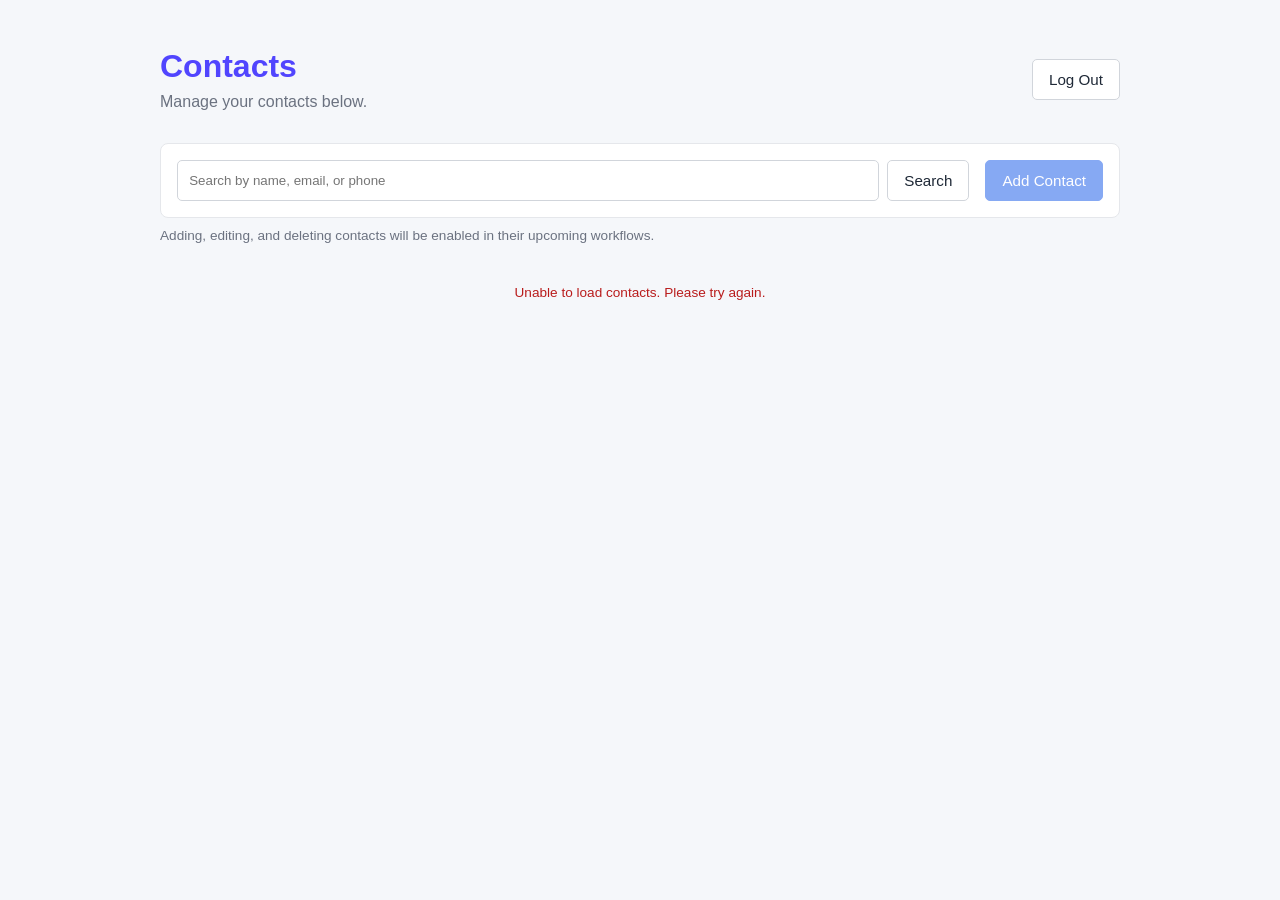
==== contacts.html @ 73b404fc "Build contact search interface (#37)" ====
<!DOCTYPE html>
<html lang="en">

<head>
    <meta charset="UTF-8">
    <meta name="viewport" content="width=device-width, initial-scale=1.0">
    <title>Contacts</title>
    <link rel="stylesheet" href="css/styles.css">
</head>

<body class="dashboard-page">
    <main class="dashboard-container">
        <header class="dashboard-header">
            <div>
                <h1>Contacts</h1>
                <p>Manage your contacts below.</p>
            </div>

            <button id="logout-button" class="secondary-button" type="button">
                Log Out
            </button>
        </header>

        <section class="dashboard-toolbar" aria-label="Contact controls">
            <form id="search-form" class="search-form" role="search">
                <label class="visually-hidden" for="contact-search">
                    Search contacts
                </label>
                <input
                    id="contact-search"
                    type="search"
                    placeholder="Search by name, email, or phone"
                    autocomplete="off"
                >
                <button id="search-button" class="secondary-button" type="submit">
                    Search
                </button>
                <button id="clear-search" class="secondary-button hidden" type="button">
                    Clear
                </button>
            </form>

            <button id="add-contact-button" class="primary-button" type="button" disabled>
                Add Contact
            </button>
        </section>

        <p class="feature-note">
            Adding, editing, and deleting contacts will be enabled in their upcoming workflows.
        </p>

        <p id="dashboard-message" class="message" aria-live="polite"></p>
        <p id="contact-status" class="dashboard-status" role="status" aria-live="polite"></p>

        <ul id="contact-list" class="contact-list" aria-label="Your contacts"></ul>

        <nav id="pagination" class="pagination hidden" aria-label="Contact pages">
            <button id="previous-page" class="secondary-button" type="button">
                Previous
            </button>
            <span id="page-summary" aria-live="polite"></span>
            <button id="next-page" class="secondary-button" type="button">
                Next
            </button>
        </nav>
    </main>

    <script src="js/dashboard.js"></script>
    <script src="js/logout.js"></script>
</body>

</html>
---- css/styles.css ----
* {
    margin: 0;
    padding: 0;
    box-sizing: border-box;
}

body {
    min-height: 100vh;
    display: flex;
    align-items: center;
    justify-content: center;
    font-family: Arial, sans-serif;
    background-color: #f5f7fa;
    color: #1f2937;
}

.container {
    width: 90%;
    max-width: 420px;
    text-align: center;
}

h1 {
    color: #5145fe;
    margin-bottom: 0.5rem;
}

.container > p {
    color: #6b7280;
    margin-bottom: 1.5rem;
}

.auth-card {
    background-color: white;
    padding: 2rem;
    border: 1px solid #e5e7eb;
    border-radius: 8px;
    text-align: left;
}

.tabs {
    display: flex;
    margin-bottom: 1.5rem;
}

.tabs button {
    width: 50%;
    padding: 0.75rem;
    background: none;
    border: none;
    border-bottom: 2px solid #e5e7eb;
    color: #6b7280;
    cursor: pointer;
    font-size: 1rem;
}

.tabs button.active {
    color: #2563eb;
    border-bottom: 2px solid #2563eb;
}

label {
    display: block;
    margin-bottom: 0.4rem;
}

input {
    width: 100%;
    padding: 0.7rem;
    margin-bottom: 0.3rem;
    border: 1px solid #d1d5db;
    border-radius: 5px;
}

input:focus {
    outline: none;
    border-color: #2563eb;
}

.submit-button {
    width: 100%;
    padding: 0.75rem;
    margin-top: 0.5rem;
    background-color: #2563eb;
    border: none;
    border-radius: 5px;
    color: white;
    cursor: pointer;
    font-size: 1rem;
}

.submit-button:hover {
    background-color: #1d4ed8;
}

.error {
    min-height: 18px;
    color: #b91c1c;
    font-size: 0.85rem;
    margin-bottom: 0.8rem;
}

.success {
    color: #15803d;
    font-size: 0.85rem;
    margin-bottom: 0.8rem;
}

.contact-card {
    background-color: white;
    padding: 2rem;
    border: 1px solid #e5e7eb;
    border-radius: 8px;
    text-align: left;
    margin-top: 1.5rem;
}

.contact-card h2 {
    color: #2563eb;
    margin-bottom: 1.5rem;
}

.hidden {
    display: none;
}

.message {
    min-height: 18px;
    font-size: 0.85rem;
    margin-bottom: 0.8rem;
}

.submit-button:disabled {
    opacity: 0.6;
    cursor: not-allowed;
}

.dashboard-page {
    align-items: flex-start;
    padding: 3rem 0;
}

.dashboard-container {
    width: 90%;
    max-width: 960px;
}

.dashboard-header {
    display: flex;
    align-items: center;
    justify-content: space-between;
    gap: 1rem;
    margin-bottom: 2rem;
}

.dashboard-header p {
    color: #6b7280;
}

.dashboard-toolbar {
    display: flex;
    align-items: center;
    justify-content: space-between;
    gap: 1rem;
    padding: 1rem;
    background-color: white;
    border: 1px solid #e5e7eb;
    border-radius: 8px;
}

.search-form {
    display: flex;
    flex: 1;
    gap: 0.5rem;
}

.search-form input {
    margin: 0;
}

.primary-button,
.secondary-button,
.danger-button {
    padding: 0.7rem 1rem;
    border-radius: 5px;
    cursor: pointer;
    font-size: 0.95rem;
    white-space: nowrap;
}

.primary-button {
    color: white;
    background-color: #2563eb;
    border: 1px solid #2563eb;
}

.secondary-button {
    color: #1f2937;
    background-color: white;
    border: 1px solid #d1d5db;
}

.danger-button {
    color: #b91c1c;
    background-color: white;
    border: 1px solid #fecaca;
}

.primary-button:hover,
.primary-button:focus-visible {
    background-color: #1d4ed8;
}

.secondary-button:hover:not(:disabled),
.secondary-button:focus-visible:not(:disabled) {
    background-color: #f3f4f6;
}

.danger-button:hover:not(:disabled),
.danger-button:focus-visible:not(:disabled) {
    background-color: #fef2f2;
}

.primary-button:disabled,
.secondary-button:disabled,
.danger-button:disabled {
    opacity: 0.55;
    cursor: not-allowed;
}

.feature-note {
    margin-top: 0.6rem;
    color: #6b7280;
    font-size: 0.85rem;
}

.dashboard-status {
    min-height: 1.5rem;
    margin: 1.5rem 0;
    text-align: center;
}

.contact-list {
    display: grid;
    grid-template-columns: repeat(auto-fit, minmax(260px, 1fr));
    gap: 1rem;
    list-style: none;
}

.dashboard-contact-card {
    height: 100%;
    padding: 1.25rem;
    background-color: white;
    border: 1px solid #e5e7eb;
    border-radius: 8px;
}

.dashboard-contact-card h2 {
    margin-bottom: 1rem;
    color: #2563eb;
    font-size: 1.2rem;
}

.contact-details > div {
    margin-bottom: 0.8rem;
}

.contact-details dt {
    color: #6b7280;
    font-size: 0.8rem;
    font-weight: bold;
    text-transform: uppercase;
}

.contact-details dd {
    margin-top: 0.2rem;
    overflow-wrap: anywhere;
}

.contact-actions {
    display: flex;
    gap: 0.5rem;
    padding-top: 0.5rem;
}

.contact-actions button {
    flex: 1;
}

.pagination {
    display: flex;
    align-items: center;
    justify-content: center;
    gap: 1rem;
    margin-top: 1.5rem;
}

.pagination.hidden {
    display: none;
}

.visually-hidden {
    position: absolute;
    width: 1px;
    height: 1px;
    padding: 0;
    margin: -1px;
    overflow: hidden;
    clip: rect(0, 0, 0, 0);
    white-space: nowrap;
    border: 0;
}
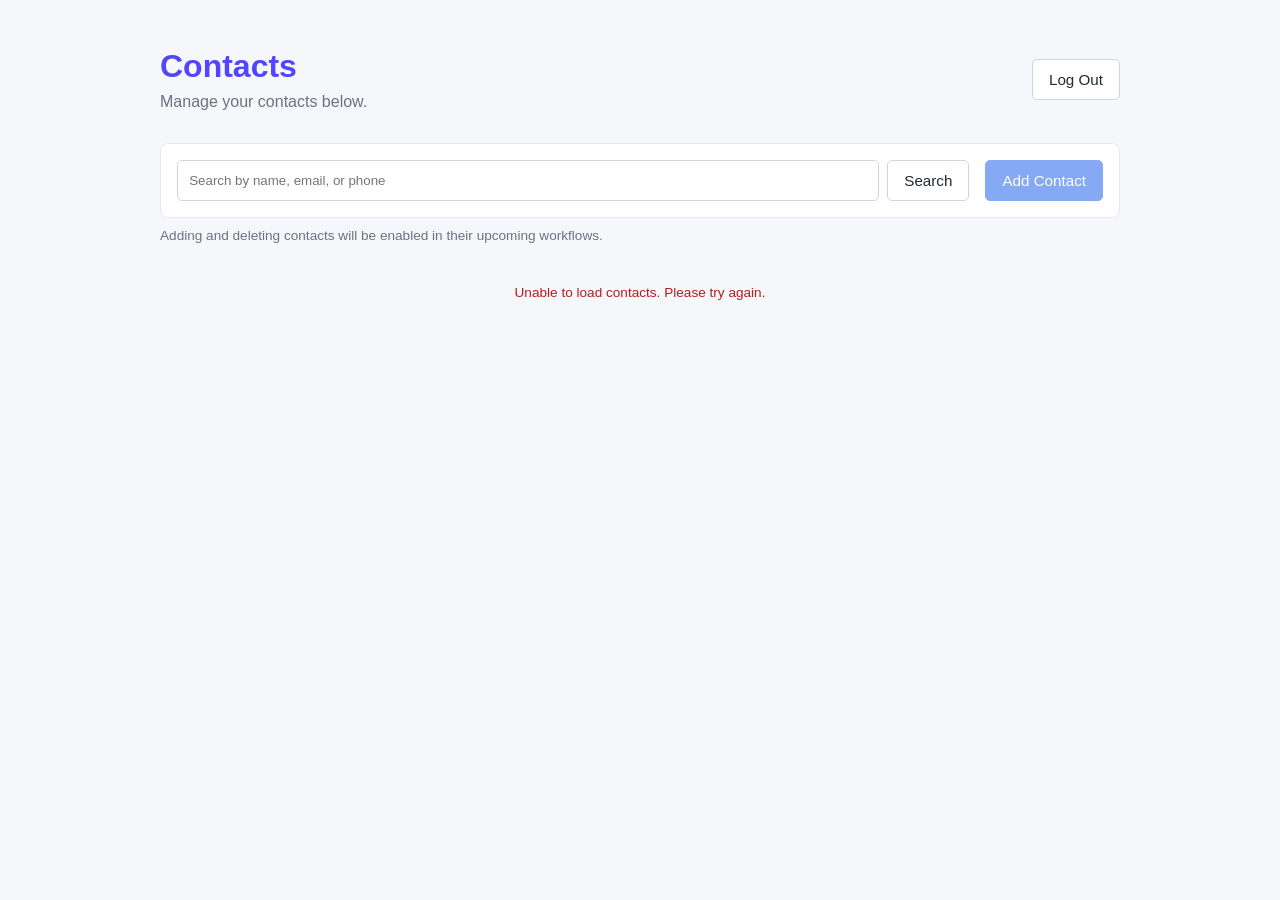
==== commit 4f536652: "Build edit-contact workflow (#35)" ====
--- a/contacts.html
+++ b/contacts.html
@@ -46,7 +46,7 @@
         </section>
 
         <p class="feature-note">
-            Adding, editing, and deleting contacts will be enabled in their upcoming workflows.
+            Adding and deleting contacts will be enabled in their upcoming workflows.
         </p>
 
         <p id="dashboard-message" class="message" aria-live="polite"></p>
@@ -65,6 +65,45 @@
         </nav>
     </main>
 
+    <dialog id="edit-contact-dialog" class="contact-dialog" aria-labelledby="edit-contact-title">
+        <form id="edit-contact-form" class="contact-form">
+            <div class="dialog-header">
+                <h2 id="edit-contact-title">Edit Contact</h2>
+                <button
+                    id="close-edit-dialog"
+                    class="icon-button"
+                    type="button"
+                    aria-label="Close edit contact form"
+                >
+                    &times;
+                </button>
+            </div>
+
+            <label for="edit-first-name">First Name</label>
+            <input id="edit-first-name" type="text" maxlength="50" required>
+
+            <label for="edit-last-name">Last Name</label>
+            <input id="edit-last-name" type="text" maxlength="50" required>
+
+            <label for="edit-phone">Phone</label>
+            <input id="edit-phone" type="tel" maxlength="50" required>
+
+            <label for="edit-email">Email</label>
+            <input id="edit-email" type="email" maxlength="100" required>
+
+            <p id="edit-contact-message" class="message" role="status" aria-live="polite"></p>
+
+            <div class="dialog-actions">
+                <button id="cancel-edit" class="secondary-button" type="button">
+                    Cancel
+                </button>
+                <button id="save-edit" class="primary-button" type="submit">
+                    Save Changes
+                </button>
+            </div>
+        </form>
+    </dialog>
+
     <script src="js/dashboard.js"></script>
     <script src="js/logout.js"></script>
 </body>
--- a/css/styles.css
+++ b/css/styles.css
@@ -287,6 +287,70 @@
     flex: 1;
 }
 
+.contact-dialog {
+    width: min(90%, 480px);
+    padding: 0;
+    margin: auto;
+    color: #1f2937;
+    background-color: white;
+    border: 1px solid #e5e7eb;
+    border-radius: 8px;
+}
+
+.contact-dialog::backdrop {
+    background-color: rgb(17 24 39 / 55%);
+}
+
+.contact-form {
+    padding: 1.5rem;
+}
+
+.dialog-header {
+    display: flex;
+    align-items: center;
+    justify-content: space-between;
+    gap: 1rem;
+    margin-bottom: 1.25rem;
+}
+
+.dialog-header h2 {
+    color: #2563eb;
+}
+
+.icon-button {
+    padding: 0.25rem 0.5rem;
+    color: #6b7280;
+    background: none;
+    border: none;
+    cursor: pointer;
+    font-size: 1.75rem;
+    line-height: 1;
+}
+
+.icon-button:hover:not(:disabled),
+.icon-button:focus-visible:not(:disabled) {
+    color: #1f2937;
+}
+
+.icon-button:disabled {
+    opacity: 0.55;
+    cursor: not-allowed;
+}
+
+.contact-form input {
+    margin-bottom: 1rem;
+}
+
+.contact-form .message {
+    margin-bottom: 0.5rem;
+}
+
+.dialog-actions {
+    display: flex;
+    justify-content: flex-end;
+    gap: 0.5rem;
+}
+
 .pagination {
     display: flex;
     align-items: center;
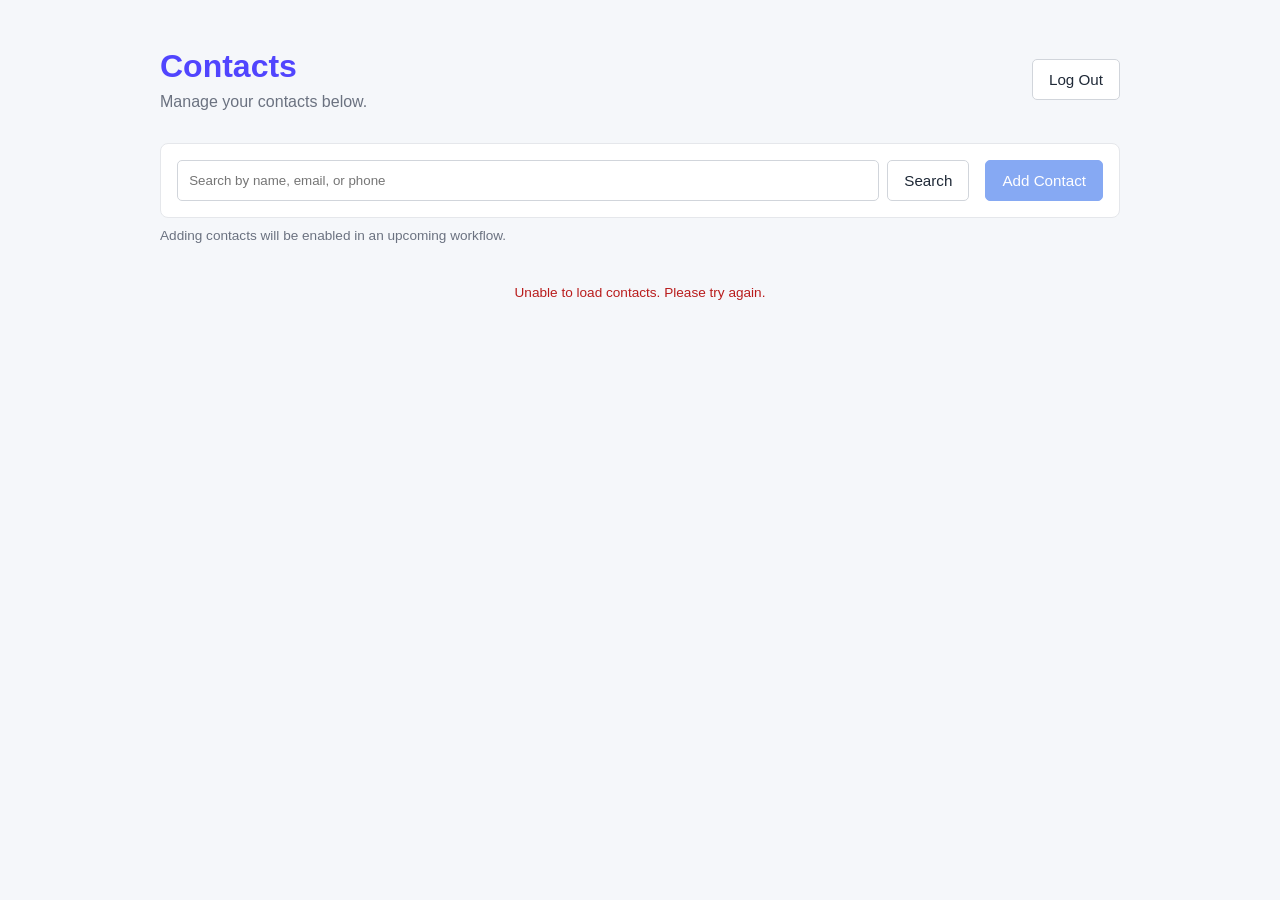
==== commit 0d8af06e: "Build delete-contact workflow (#36)" ====
--- a/contacts.html
+++ b/contacts.html
@@ -46,7 +46,7 @@
         </section>
 
         <p class="feature-note">
-            Adding and deleting contacts will be enabled in their upcoming workflows.
+            Adding contacts will be enabled in an upcoming workflow.
         </p>
 
         <p id="dashboard-message" class="message" aria-live="polite"></p>
@@ -104,6 +104,44 @@
         </form>
     </dialog>
 
+    <dialog
+        id="delete-contact-dialog"
+        class="contact-dialog"
+        aria-labelledby="delete-contact-title"
+        aria-describedby="delete-contact-description"
+    >
+        <form id="delete-contact-form" class="contact-form">
+            <div class="dialog-header">
+                <h2 id="delete-contact-title">Delete Contact</h2>
+                <button
+                    id="close-delete-dialog"
+                    class="icon-button"
+                    type="button"
+                    aria-label="Close delete contact confirmation"
+                >
+                    &times;
+                </button>
+            </div>
+
+            <p id="delete-contact-description" class="confirmation-text">
+                Are you sure you want to delete
+                <strong id="delete-contact-name">this contact</strong>?
+                This action cannot be undone.
+            </p>
+
+            <p id="delete-contact-message" class="message" role="status" aria-live="polite"></p>
+
+            <div class="dialog-actions">
+                <button id="cancel-delete" class="secondary-button" type="button">
+                    Cancel
+                </button>
+                <button id="confirm-delete" class="danger-button" type="submit">
+                    Delete Contact
+                </button>
+            </div>
+        </form>
+    </dialog>
+
     <script src="js/dashboard.js"></script>
     <script src="js/logout.js"></script>
 </body>
--- a/css/styles.css
+++ b/css/styles.css
@@ -345,6 +345,11 @@
     margin-bottom: 0.5rem;
 }
 
+.confirmation-text {
+    margin-bottom: 1rem;
+    line-height: 1.5;
+}
+
 .dialog-actions {
     display: flex;
     justify-content: flex-end;
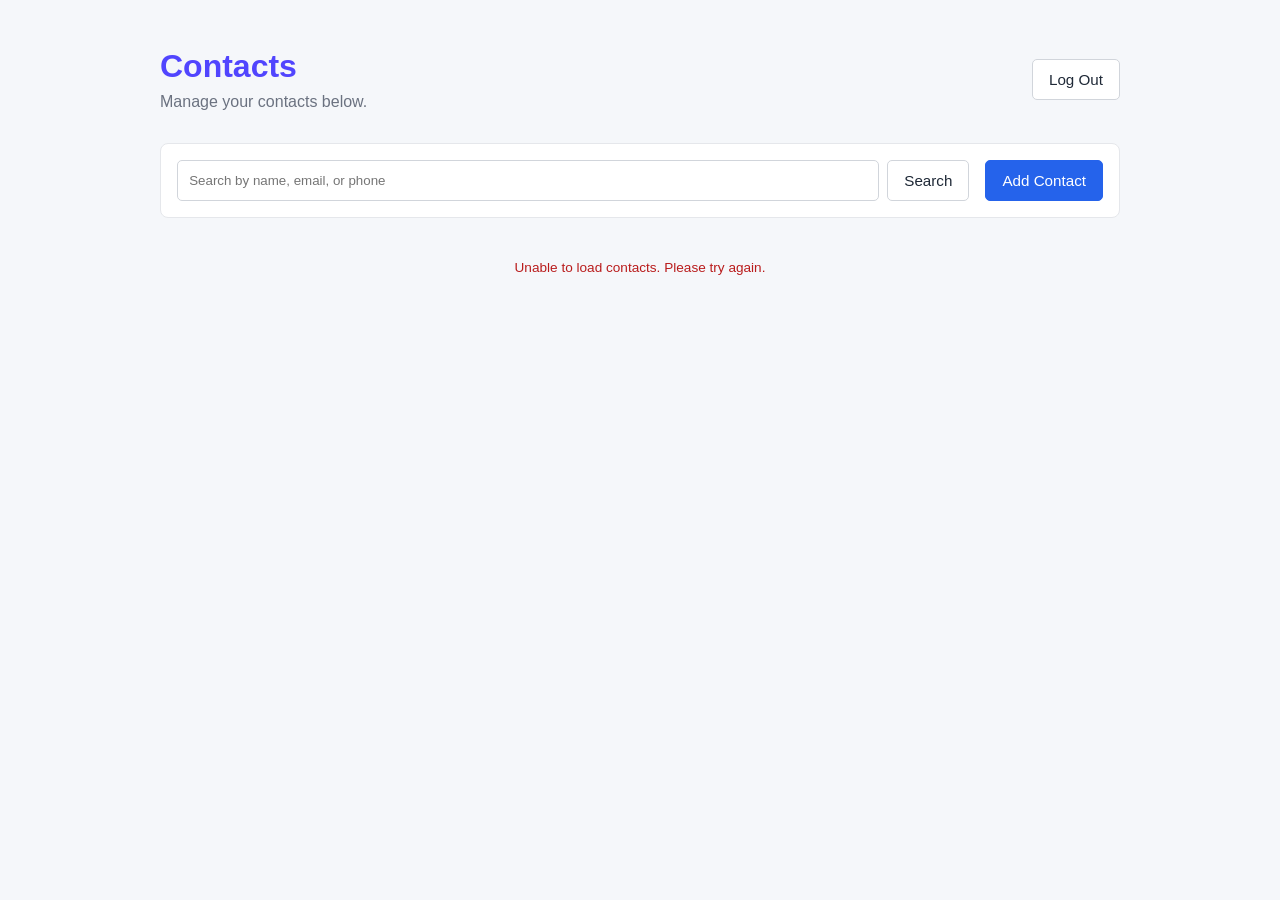
==== commit 3105a859: "Integrate contacts UI with APIs using AJAX (#38)" ====
--- a/contacts.html
+++ b/contacts.html
@@ -40,14 +40,10 @@
                 </button>
             </form>
 
-            <button id="add-contact-button" class="primary-button" type="button" disabled>
+            <button id="add-contact-button" class="primary-button" type="button">
                 Add Contact
             </button>
         </section>
-
-        <p class="feature-note">
-            Adding contacts will be enabled in an upcoming workflow.
-        </p>
 
         <p id="dashboard-message" class="message" aria-live="polite"></p>
         <p id="contact-status" class="dashboard-status" role="status" aria-live="polite"></p>
@@ -64,6 +60,59 @@
             </button>
         </nav>
     </main>
+
+    <dialog id="add-contact-dialog" class="contact-dialog" aria-labelledby="add-contact-title">
+        <form id="add-contact-form" class="contact-form" novalidate>
+            <div class="dialog-header">
+                <h2 id="add-contact-title">Add Contact</h2>
+                <button
+                    id="close-add-dialog"
+                    class="icon-button"
+                    type="button"
+                    aria-label="Close add contact form"
+                >
+                    &times;
+                </button>
+            </div>
+
+            <label for="add-first-name">First Name</label>
+            <input id="add-first-name" type="text" maxlength="50" autocomplete="given-name" required>
+
+            <label for="add-last-name">Last Name</label>
+            <input id="add-last-name" type="text" maxlength="50" autocomplete="family-name" required>
+
+            <label for="add-phone">Phone</label>
+            <input
+                id="add-phone"
+                type="tel"
+                maxlength="50"
+                autocomplete="tel"
+                placeholder="e.g., 407-555-1234"
+                required
+            >
+
+            <label for="add-email">Email</label>
+            <input
+                id="add-email"
+                type="email"
+                maxlength="100"
+                autocomplete="email"
+                placeholder="name@example.com"
+                required
+            >
+
+            <p id="add-contact-message" class="message" role="status" aria-live="polite"></p>
+
+            <div class="dialog-actions">
+                <button id="cancel-add" class="secondary-button" type="button">
+                    Cancel
+                </button>
+                <button id="save-contact" class="primary-button" type="submit">
+                    Add Contact
+                </button>
+            </div>
+        </form>
+    </dialog>
 
     <dialog id="edit-contact-dialog" class="contact-dialog" aria-labelledby="edit-contact-title">
         <form id="edit-contact-form" class="contact-form">
@@ -86,10 +135,23 @@
             <input id="edit-last-name" type="text" maxlength="50" required>
 
             <label for="edit-phone">Phone</label>
-            <input id="edit-phone" type="tel" maxlength="50" required>
+            <input
+                id="edit-phone"
+                type="tel"
+                maxlength="50"
+                autocomplete="tel"
+                placeholder="e.g., 407-555-1234"
+                required
+            >
 
             <label for="edit-email">Email</label>
-            <input id="edit-email" type="email" maxlength="100" required>
+            <input
+                id="edit-email"
+                type="email"
+                maxlength="100"
+                placeholder="name@example.com"
+                required
+            >
 
             <p id="edit-contact-message" class="message" role="status" aria-live="polite"></p>
 
--- a/css/styles.css
+++ b/css/styles.css
@@ -379,3 +379,139 @@
     white-space: nowrap;
     border: 0;
 }
+
+@media (max-width: 768px) {
+    body {
+        align-items: flex-start;
+        padding: 2rem 0;
+    }
+
+    .container,
+    .dashboard-container {
+        width: calc(100% - 2rem);
+    }
+
+    .auth-card {
+        padding: 1.5rem;
+    }
+
+    .dashboard-page {
+        padding: 2rem 0;
+    }
+
+    .dashboard-header {
+        margin-bottom: 1.5rem;
+    }
+
+    .dashboard-header > div,
+    .search-form {
+        min-width: 0;
+    }
+
+    .dashboard-toolbar {
+        align-items: stretch;
+        flex-direction: column;
+    }
+
+    .search-form {
+        width: 100%;
+    }
+
+    .search-form input {
+        min-width: 0;
+    }
+
+    #add-contact-button {
+        width: 100%;
+    }
+
+    .contact-dialog {
+        max-height: calc(100vh - 2rem);
+        overflow-y: auto;
+    }
+}
+
+@media (max-width: 480px) {
+    body,
+    .dashboard-page {
+        padding: 1.25rem 0;
+    }
+
+    .container,
+    .dashboard-container {
+        width: calc(100% - 1.5rem);
+    }
+
+    h1 {
+        font-size: 1.75rem;
+    }
+
+    input {
+        font-size: 1rem;
+    }
+
+    .auth-card,
+    .contact-form {
+        padding: 1.25rem;
+    }
+
+    .dashboard-header {
+        align-items: stretch;
+        flex-direction: column;
+    }
+
+    #logout-button {
+        width: 100%;
+    }
+
+    .search-form,
+    .dialog-actions {
+        flex-direction: column;
+    }
+
+    .search-form button,
+    .dialog-actions button {
+        width: 100%;
+    }
+
+    .primary-button,
+    .secondary-button,
+    .danger-button,
+    .submit-button,
+    .tabs button {
+        min-height: 44px;
+    }
+
+    .contact-list {
+        grid-template-columns: minmax(0, 1fr);
+    }
+
+    .dashboard-contact-card {
+        min-width: 0;
+        padding: 1rem;
+    }
+
+    .contact-dialog {
+        width: calc(100% - 1.5rem);
+        max-height: calc(100vh - 1.5rem);
+    }
+
+    .pagination {
+        gap: 0.5rem;
+    }
+
+    .pagination button {
+        flex: 1;
+        min-width: 0;
+    }
+
+    #page-summary {
+        white-space: nowrap;
+    }
+}
+
+@media (max-width: 360px) {
+    .contact-actions {
+        flex-direction: column;
+    }
+}
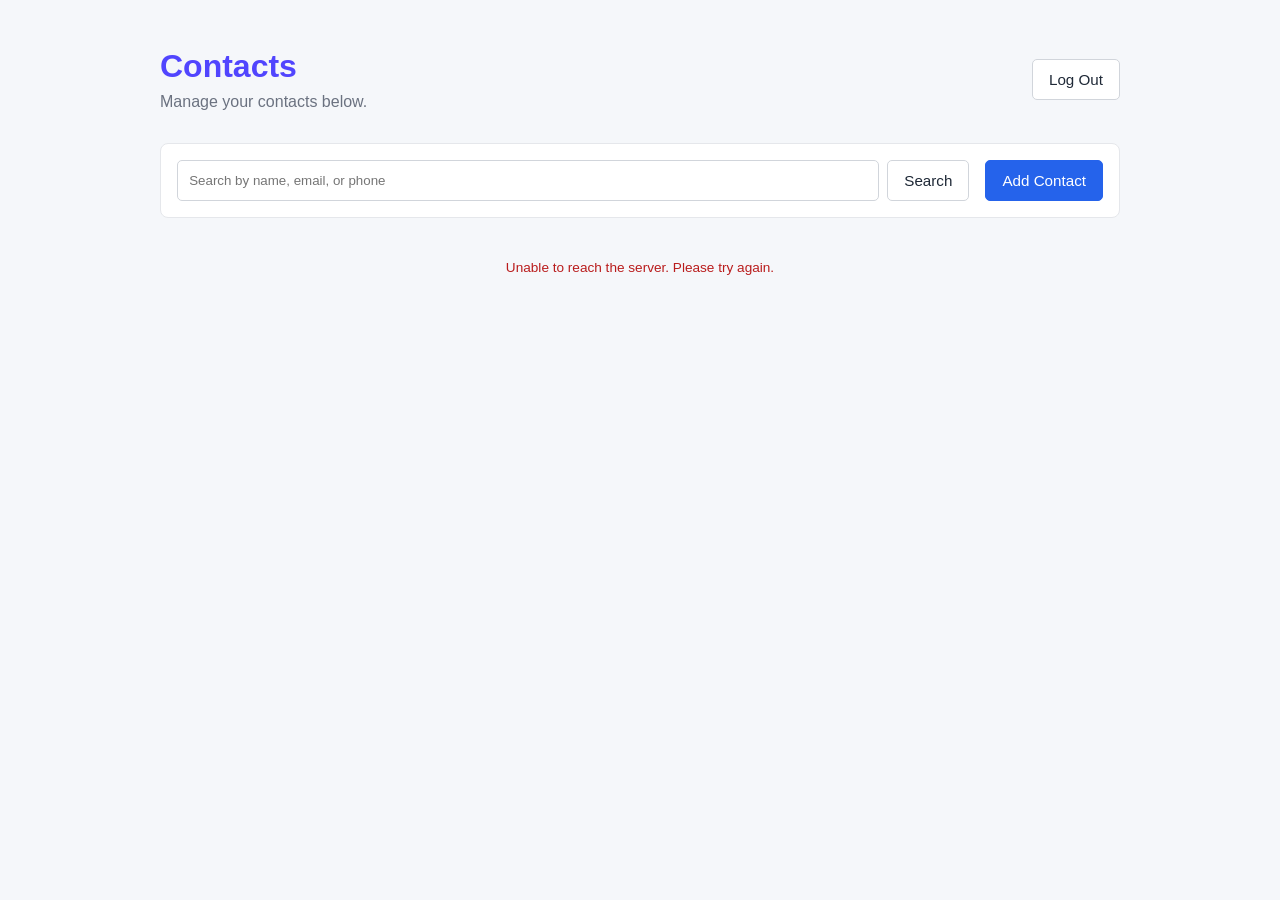
==== commit 98c9c349: "Fix edit-form email validation, add shared API client, fix focus on errors" ====
--- a/contacts.html
+++ b/contacts.html
@@ -115,7 +115,7 @@
     </dialog>
 
     <dialog id="edit-contact-dialog" class="contact-dialog" aria-labelledby="edit-contact-title">
-        <form id="edit-contact-form" class="contact-form">
+        <form id="edit-contact-form" class="contact-form" novalidate>
             <div class="dialog-header">
                 <h2 id="edit-contact-title">Edit Contact</h2>
                 <button
@@ -204,6 +204,7 @@
         </form>
     </dialog>
 
+    <script src="js/api-client.js"></script>
     <script src="js/dashboard.js"></script>
     <script src="js/logout.js"></script>
 </body>
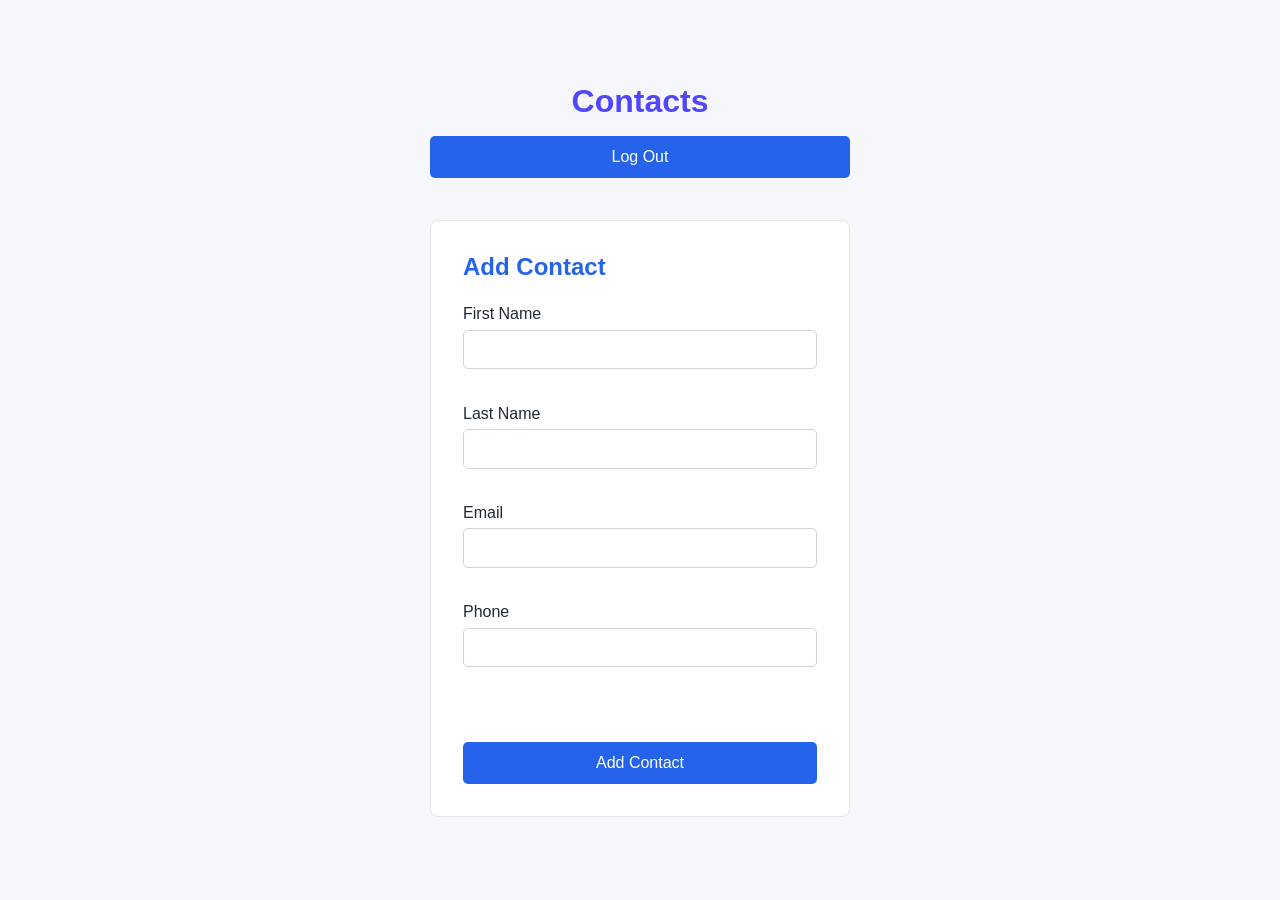
==== commit fe784bf8: "contacts set up" ====
--- a/contacts.html
+++ b/contacts.html
@@ -8,205 +8,69 @@
     <link rel="stylesheet" href="css/styles.css">
 </head>
 
-<body class="dashboard-page">
-    <main class="dashboard-container">
-        <header class="dashboard-header">
-            <div>
-                <h1>Contacts</h1>
-                <p>Manage your contacts below.</p>
-            </div>
+<body>
 
-            <button id="logout-button" class="secondary-button" type="button">
-                Log Out
-            </button>
-        </header>
+    <div class="container">
 
-        <section class="dashboard-toolbar" aria-label="Contact controls">
-            <form id="search-form" class="search-form" role="search">
-                <label class="visually-hidden" for="contact-search">
-                    Search contacts
-                </label>
-                <input
-                    id="contact-search"
-                    type="search"
-                    placeholder="Search by name, email, or phone"
-                    autocomplete="off"
-                >
-                <button id="search-button" class="secondary-button" type="submit">
-                    Search
+        <h1>Contacts</h1>
+
+        <button id="logout-button" class="submit-button">
+            Log Out
+        </button>
+
+        <p id="dashboard-message" class="message" aria-live="polite"></p>
+
+
+        <!-- Add Contact -->
+
+        <div class="contact-card">
+
+            <h2>Add Contact</h2>
+
+            <form id="add-contact-form">
+
+                <label for="contact-first-name">First Name</label>
+                <input type="text" id="contact-first-name">
+                <p class="error" id="contact-first-name-error" aria-live="polite"></p>
+
+
+                <label for="contact-last-name">Last Name</label>
+                <input type="text" id="contact-last-name">
+                <p class="error" id="contact-last-name-error" aria-live="polite"></p>
+
+
+                <label for="contact-email">Email</label>
+                <input type="email" id="contact-email">
+                <p class="error" id="contact-email-error" aria-live="polite"></p>
+
+
+                <label for="contact-phone">Phone</label>
+                <input type="tel" id="contact-phone">
+                <p class="error" id="contact-phone-error" aria-live="polite"></p>
+
+
+                <p id="contact-message" class="message" aria-live="polite"></p>
+
+
+                <button type="submit" class="submit-button" id="add-contact-button">
+                    Add Contact
                 </button>
-                <button id="clear-search" class="secondary-button hidden" type="button">
-                    Clear
-                </button>
+
             </form>
 
-            <button id="add-contact-button" class="primary-button" type="button">
-                Add Contact
-            </button>
-        </section>
+        </div>
 
-        <p id="dashboard-message" class="message" aria-live="polite"></p>
-        <p id="contact-status" class="dashboard-status" role="status" aria-live="polite"></p>
 
-        <ul id="contact-list" class="contact-list" aria-label="Your contacts"></ul>
+        <!-- Contact dashboard/list can be built here -->
 
-        <nav id="pagination" class="pagination hidden" aria-label="Contact pages">
-            <button id="previous-page" class="secondary-button" type="button">
-                Previous
-            </button>
-            <span id="page-summary" aria-live="polite"></span>
-            <button id="next-page" class="secondary-button" type="button">
-                Next
-            </button>
-        </nav>
-    </main>
+        <div id="contacts-list"></div>
 
-    <dialog id="add-contact-dialog" class="contact-dialog" aria-labelledby="add-contact-title">
-        <form id="add-contact-form" class="contact-form" novalidate>
-            <div class="dialog-header">
-                <h2 id="add-contact-title">Add Contact</h2>
-                <button
-                    id="close-add-dialog"
-                    class="icon-button"
-                    type="button"
-                    aria-label="Close add contact form"
-                >
-                    &times;
-                </button>
-            </div>
+    </div>
 
-            <label for="add-first-name">First Name</label>
-            <input id="add-first-name" type="text" maxlength="50" autocomplete="given-name" required>
 
-            <label for="add-last-name">Last Name</label>
-            <input id="add-last-name" type="text" maxlength="50" autocomplete="family-name" required>
+    <script src="js/contacts.js"></script>
+    <script src="js/logout.js"></script>
 
-            <label for="add-phone">Phone</label>
-            <input
-                id="add-phone"
-                type="tel"
-                maxlength="50"
-                autocomplete="tel"
-                placeholder="e.g., 407-555-1234"
-                required
-            >
-
-            <label for="add-email">Email</label>
-            <input
-                id="add-email"
-                type="email"
-                maxlength="100"
-                autocomplete="email"
-                placeholder="name@example.com"
-                required
-            >
-
-            <p id="add-contact-message" class="message" role="status" aria-live="polite"></p>
-
-            <div class="dialog-actions">
-                <button id="cancel-add" class="secondary-button" type="button">
-                    Cancel
-                </button>
-                <button id="save-contact" class="primary-button" type="submit">
-                    Add Contact
-                </button>
-            </div>
-        </form>
-    </dialog>
-
-    <dialog id="edit-contact-dialog" class="contact-dialog" aria-labelledby="edit-contact-title">
-        <form id="edit-contact-form" class="contact-form" novalidate>
-            <div class="dialog-header">
-                <h2 id="edit-contact-title">Edit Contact</h2>
-                <button
-                    id="close-edit-dialog"
-                    class="icon-button"
-                    type="button"
-                    aria-label="Close edit contact form"
-                >
-                    &times;
-                </button>
-            </div>
-
-            <label for="edit-first-name">First Name</label>
-            <input id="edit-first-name" type="text" maxlength="50" required>
-
-            <label for="edit-last-name">Last Name</label>
-            <input id="edit-last-name" type="text" maxlength="50" required>
-
-            <label for="edit-phone">Phone</label>
-            <input
-                id="edit-phone"
-                type="tel"
-                maxlength="50"
-                autocomplete="tel"
-                placeholder="e.g., 407-555-1234"
-                required
-            >
-
-            <label for="edit-email">Email</label>
-            <input
-                id="edit-email"
-                type="email"
-                maxlength="100"
-                placeholder="name@example.com"
-                required
-            >
-
-            <p id="edit-contact-message" class="message" role="status" aria-live="polite"></p>
-
-            <div class="dialog-actions">
-                <button id="cancel-edit" class="secondary-button" type="button">
-                    Cancel
-                </button>
-                <button id="save-edit" class="primary-button" type="submit">
-                    Save Changes
-                </button>
-            </div>
-        </form>
-    </dialog>
-
-    <dialog
-        id="delete-contact-dialog"
-        class="contact-dialog"
-        aria-labelledby="delete-contact-title"
-        aria-describedby="delete-contact-description"
-    >
-        <form id="delete-contact-form" class="contact-form">
-            <div class="dialog-header">
-                <h2 id="delete-contact-title">Delete Contact</h2>
-                <button
-                    id="close-delete-dialog"
-                    class="icon-button"
-                    type="button"
-                    aria-label="Close delete contact confirmation"
-                >
-                    &times;
-                </button>
-            </div>
-
-            <p id="delete-contact-description" class="confirmation-text">
-                Are you sure you want to delete
-                <strong id="delete-contact-name">this contact</strong>?
-                This action cannot be undone.
-            </p>
-
-            <p id="delete-contact-message" class="message" role="status" aria-live="polite"></p>
-
-            <div class="dialog-actions">
-                <button id="cancel-delete" class="secondary-button" type="button">
-                    Cancel
-                </button>
-                <button id="confirm-delete" class="danger-button" type="submit">
-                    Delete Contact
-                </button>
-            </div>
-        </form>
-    </dialog>
-
-    <script src="js/api-client.js"></script>
-    <script src="js/dashboard.js"></script>
-    <script src="js/logout.js"></script>
 </body>
 
-</html>
+</html>
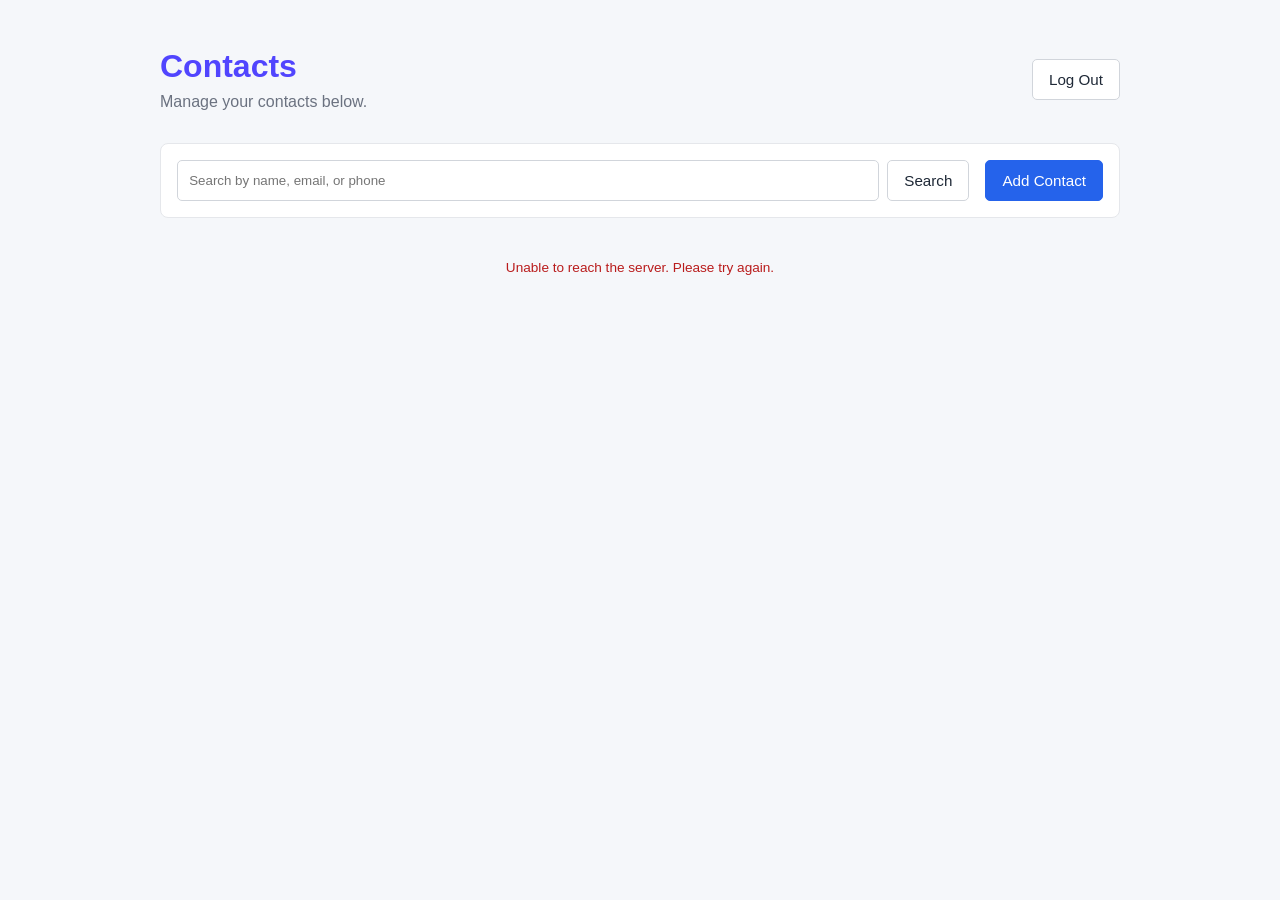
==== commit 170b0d85: "merge frontend changes" ====
--- a/contacts.html
+++ b/contacts.html
@@ -8,69 +8,205 @@
     <link rel="stylesheet" href="css/styles.css">
 </head>
 
-<body>
-
-    <div class="container">
-
-        <h1>Contacts</h1>
-
-        <button id="logout-button" class="submit-button">
-            Log Out
-        </button>
+<body class="dashboard-page">
+    <main class="dashboard-container">
+        <header class="dashboard-header">
+            <div>
+                <h1>Contacts</h1>
+                <p>Manage your contacts below.</p>
+            </div>
+
+            <button id="logout-button" class="secondary-button" type="button">
+                Log Out
+            </button>
+        </header>
+
+        <section class="dashboard-toolbar" aria-label="Contact controls">
+            <form id="search-form" class="search-form" role="search">
+                <label class="visually-hidden" for="contact-search">
+                    Search contacts
+                </label>
+                <input
+                    id="contact-search"
+                    type="search"
+                    placeholder="Search by name, email, or phone"
+                    autocomplete="off"
+                >
+                <button id="search-button" class="secondary-button" type="submit">
+                    Search
+                </button>
+                <button id="clear-search" class="secondary-button hidden" type="button">
+                    Clear
+                </button>
+            </form>
+
+            <button id="add-contact-button" class="primary-button" type="button">
+                Add Contact
+            </button>
+        </section>
 
         <p id="dashboard-message" class="message" aria-live="polite"></p>
-
-
-        <!-- Add Contact -->
-
-        <div class="contact-card">
-
-            <h2>Add Contact</h2>
-
-            <form id="add-contact-form">
-
-                <label for="contact-first-name">First Name</label>
-                <input type="text" id="contact-first-name">
-                <p class="error" id="contact-first-name-error" aria-live="polite"></p>
-
-
-                <label for="contact-last-name">Last Name</label>
-                <input type="text" id="contact-last-name">
-                <p class="error" id="contact-last-name-error" aria-live="polite"></p>
-
-
-                <label for="contact-email">Email</label>
-                <input type="email" id="contact-email">
-                <p class="error" id="contact-email-error" aria-live="polite"></p>
-
-
-                <label for="contact-phone">Phone</label>
-                <input type="tel" id="contact-phone">
-                <p class="error" id="contact-phone-error" aria-live="polite"></p>
-
-
-                <p id="contact-message" class="message" aria-live="polite"></p>
-
-
-                <button type="submit" class="submit-button" id="add-contact-button">
+        <p id="contact-status" class="dashboard-status" role="status" aria-live="polite"></p>
+
+        <ul id="contact-list" class="contact-list" aria-label="Your contacts"></ul>
+
+        <nav id="pagination" class="pagination hidden" aria-label="Contact pages">
+            <button id="previous-page" class="secondary-button" type="button">
+                Previous
+            </button>
+            <span id="page-summary" aria-live="polite"></span>
+            <button id="next-page" class="secondary-button" type="button">
+                Next
+            </button>
+        </nav>
+    </main>
+
+    <dialog id="add-contact-dialog" class="contact-dialog" aria-labelledby="add-contact-title">
+        <form id="add-contact-form" class="contact-form" novalidate>
+            <div class="dialog-header">
+                <h2 id="add-contact-title">Add Contact</h2>
+                <button
+                    id="close-add-dialog"
+                    class="icon-button"
+                    type="button"
+                    aria-label="Close add contact form"
+                >
+                    &times;
+                </button>
+            </div>
+
+            <label for="add-first-name">First Name</label>
+            <input id="add-first-name" type="text" maxlength="50" autocomplete="given-name" required>
+
+            <label for="add-last-name">Last Name</label>
+            <input id="add-last-name" type="text" maxlength="50" autocomplete="family-name" required>
+
+            <label for="add-phone">Phone</label>
+            <input
+                id="add-phone"
+                type="tel"
+                maxlength="50"
+                autocomplete="tel"
+                placeholder="e.g., 407-555-1234"
+                required
+            >
+
+            <label for="add-email">Email</label>
+            <input
+                id="add-email"
+                type="email"
+                maxlength="100"
+                autocomplete="email"
+                placeholder="name@example.com"
+                required
+            >
+
+            <p id="add-contact-message" class="message" role="status" aria-live="polite"></p>
+
+            <div class="dialog-actions">
+                <button id="cancel-add" class="secondary-button" type="button">
+                    Cancel
+                </button>
+                <button id="save-contact" class="primary-button" type="submit">
                     Add Contact
                 </button>
-
-            </form>
-
-        </div>
-
-
-        <!-- Contact dashboard/list can be built here -->
-
-        <div id="contacts-list"></div>
-
-    </div>
-
-
-    <script src="js/contacts.js"></script>
+            </div>
+        </form>
+    </dialog>
+
+    <dialog id="edit-contact-dialog" class="contact-dialog" aria-labelledby="edit-contact-title">
+        <form id="edit-contact-form" class="contact-form" novalidate>
+            <div class="dialog-header">
+                <h2 id="edit-contact-title">Edit Contact</h2>
+                <button
+                    id="close-edit-dialog"
+                    class="icon-button"
+                    type="button"
+                    aria-label="Close edit contact form"
+                >
+                    &times;
+                </button>
+            </div>
+
+            <label for="edit-first-name">First Name</label>
+            <input id="edit-first-name" type="text" maxlength="50" required>
+
+            <label for="edit-last-name">Last Name</label>
+            <input id="edit-last-name" type="text" maxlength="50" required>
+
+            <label for="edit-phone">Phone</label>
+            <input
+                id="edit-phone"
+                type="tel"
+                maxlength="50"
+                autocomplete="tel"
+                placeholder="e.g., 407-555-1234"
+                required
+            >
+
+            <label for="edit-email">Email</label>
+            <input
+                id="edit-email"
+                type="email"
+                maxlength="100"
+                placeholder="name@example.com"
+                required
+            >
+
+            <p id="edit-contact-message" class="message" role="status" aria-live="polite"></p>
+
+            <div class="dialog-actions">
+                <button id="cancel-edit" class="secondary-button" type="button">
+                    Cancel
+                </button>
+                <button id="save-edit" class="primary-button" type="submit">
+                    Save Changes
+                </button>
+            </div>
+        </form>
+    </dialog>
+
+    <dialog
+        id="delete-contact-dialog"
+        class="contact-dialog"
+        aria-labelledby="delete-contact-title"
+        aria-describedby="delete-contact-description"
+    >
+        <form id="delete-contact-form" class="contact-form">
+            <div class="dialog-header">
+                <h2 id="delete-contact-title">Delete Contact</h2>
+                <button
+                    id="close-delete-dialog"
+                    class="icon-button"
+                    type="button"
+                    aria-label="Close delete contact confirmation"
+                >
+                    &times;
+                </button>
+            </div>
+
+            <p id="delete-contact-description" class="confirmation-text">
+                Are you sure you want to delete
+                <strong id="delete-contact-name">this contact</strong>?
+                This action cannot be undone.
+            </p>
+
+            <p id="delete-contact-message" class="message" role="status" aria-live="polite"></p>
+
+            <div class="dialog-actions">
+                <button id="cancel-delete" class="secondary-button" type="button">
+                    Cancel
+                </button>
+                <button id="confirm-delete" class="danger-button" type="submit">
+                    Delete Contact
+                </button>
+            </div>
+        </form>
+    </dialog>
+
+    <script src="js/api-client.js"></script>
+    <script src="js/dashboard.js"></script>
     <script src="js/logout.js"></script>
-
 </body>
 
-</html>+</html>
